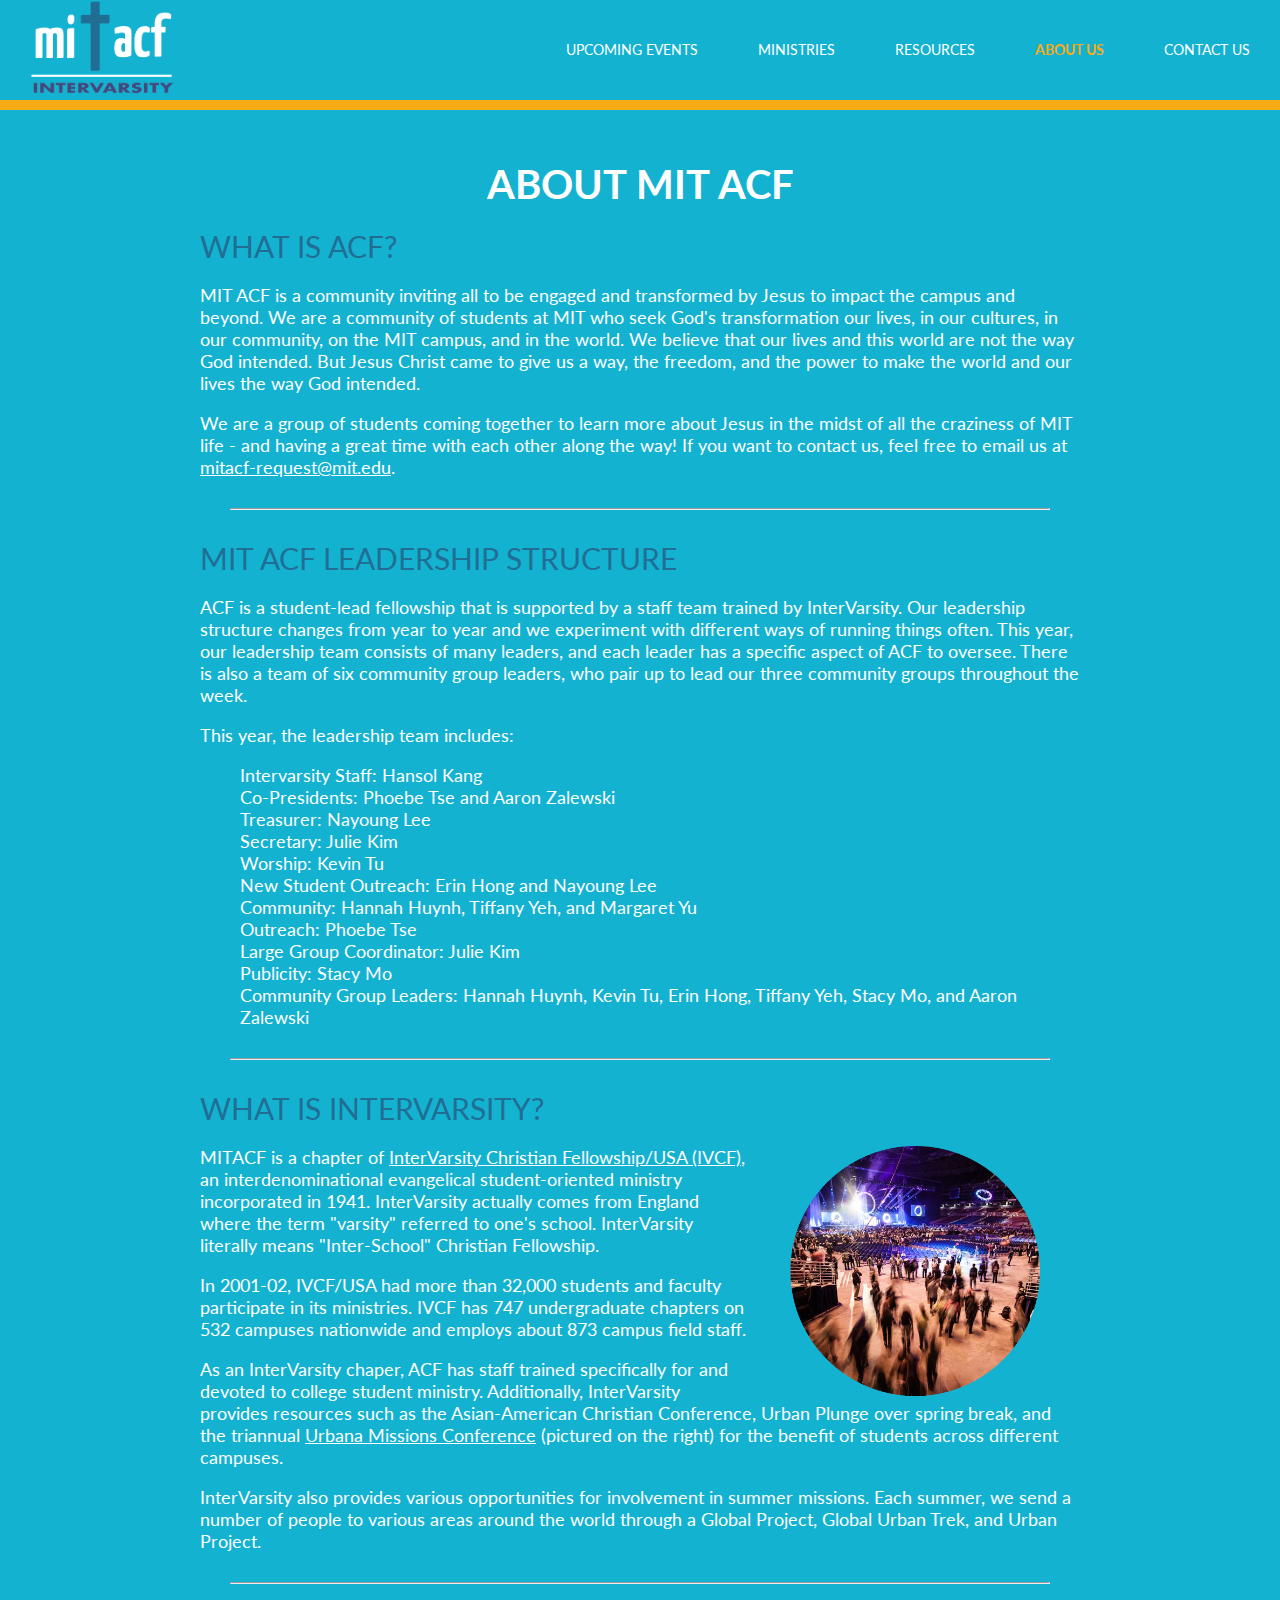
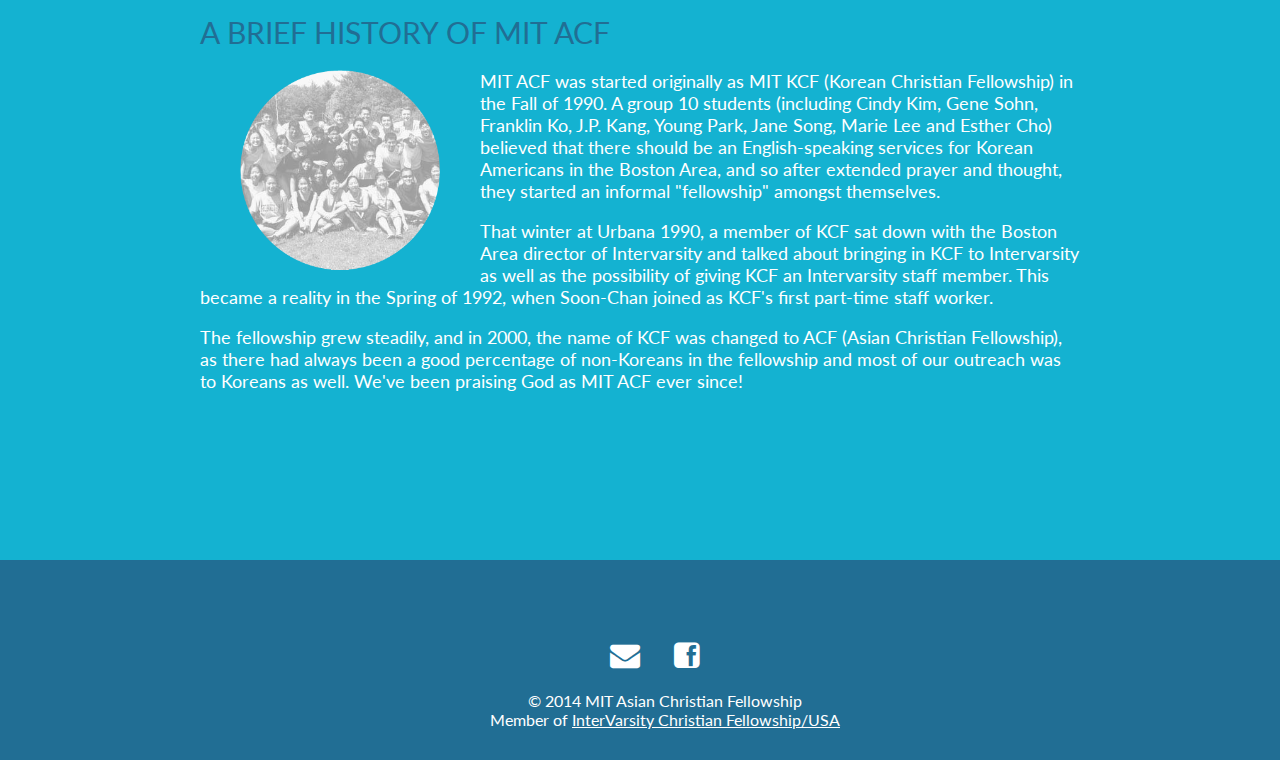
==== aboutus.html @ 9f225660 "initial commit" ====
<html>
<head>
  <title>About Us</title>
  <link rel="stylesheet" type="text/css" href="style/font-awesome.min.css">
  <link rel="stylesheet" type="text/css" href="style/style.css">
  <link rel="stylesheet" type="text/css" href="style/aboutus.css">
  <script src="js/jquery-1.10.1.min.js" type="text/javascript"></script>
  <script src="js/script.js" type="text/javascript"></script>
</head>
<body>
  <div class="header">
    <div class="header-logo-container">
      <a href="index.html">
        <img class="header-logo" src="img/mitacflogo.png" />
      </a>
    </div>

    <div class="header-link-container">
      <a class="header-link" href="contactus.html">Contact Us</a>
    </div>

    <div class="header-link-container">
      <a class="header-link selected-link" href="aboutus.html">About Us</a>
    </div>

    <div class="header-link-container">
      <a class="header-link" href="resources.html">Resources</a>
    </div>

    <div class="header-link-container">
      <a class="header-link" href="ministries.html">Ministries</a>
    </div>

    <div class="header-link-container">
      <a class="header-link" href="upcomingevents.html">Upcoming Events</a>
    </div>
  </div>

  <div class="body">
    <div class="content-title centered">
      About MIT ACF
    </div>

    <div class="body-title">
      What is ACF?
    </div>

    <div class="body-content">
      <p>
        MIT ACF is a community inviting all to be engaged and transformed by Jesus to impact the campus and beyond. We are a community of students at MIT who seek God's transformation our lives, in our cultures, in our community, on the MIT campus, and in the world. We believe that our lives and this world are not the way God intended. But Jesus Christ came to give us a way, the freedom, and the power to make the world and our lives the way God intended.
      </p>

      <p>
        We are a group of students coming together to learn more about Jesus in the midst of all the craziness of MIT life - and having a great time with each other along the way! If you want to contact us, feel free to email us at <a href="mailto:mitacf-request@mit.edu">mitacf-request@mit.edu</a>.
      </p>
    </div>

    <hr />

    <div class="body-title">
      MIT ACF Leadership Structure
    </div>

    <div class="body-content">
      <p>
        ACF is a student-lead fellowship that is supported by a staff team trained by InterVarsity. Our leadership structure changes from year to year and we experiment with different ways of running things often. This year, our leadership team consists of many leaders, and each leader has a specific aspect of ACF to oversee.  There is also a team of six community group leaders, who pair up to lead our three community groups throughout the week.
      </p>

      <p>
        This year, the leadership team includes:
      </p>
      <ul>
        <li>Intervarsity Staff: Hansol Kang</li>
        <li>Co-Presidents: Phoebe Tse and Aaron Zalewski</li>
        <li>Treasurer: Nayoung Lee</li>
        <li>Secretary: Julie Kim</li>
        <li>Worship: Kevin Tu</li>
        <li>New Student Outreach: Erin Hong and Nayoung Lee</li>
        <li>Community: Hannah Huynh, Tiffany Yeh, and Margaret Yu</li>
        <li>Outreach: Phoebe Tse</li>
        <li>Large Group Coordinator: Julie Kim</li>
        <li>Publicity: Stacy Mo</li>
        <li>Community Group Leaders: Hannah Huynh, Kevin Tu, Erin Hong, Tiffany Yeh, Stacy Mo, and Aaron Zalewski</li>
      </ul>
    </div>

    <hr />

    <div class="body-title">
      What is Intervarsity?
    </div>

    <div class="body-content">
      <img src="img/urbana.png" class="img-float-right" />

      <p>
        MITACF is a chapter of <a href="http://www.ivcf.org" target="_blank">InterVarsity Christian Fellowship/USA (IVCF)</a>, an interdenominational evangelical student-oriented ministry incorporated in 1941. InterVarsity actually comes from England where the term "varsity" referred to one's school. InterVarsity literally means "Inter-School" Christian Fellowship.
      </p>

      <p>
        In 2001-02, IVCF/USA had more than 32,000 students and faculty participate in its ministries. IVCF has 747 undergraduate chapters on 532 campuses nationwide and employs about 873 campus field staff.
      </p>
 
      <p>
        As an InterVarsity chaper, ACF has staff trained specifically for and devoted to college student ministry. Additionally, InterVarsity provides resources such as the Asian-American Christian Conference, Urban Plunge over spring break, and the triannual <a href="http://www.urbana.org" target="_blank">Urbana Missions Conference</a> (pictured on the right) for the benefit of students across different campuses.
      </p>

      <p>
        InterVarsity also provides various opportunities for involvement in summer missions. Each summer, we send a number of people to various areas around the world through a Global Project, Global Urban Trek, and Urban Project.
      </p>
    </div>

    <hr />

    <div class="body-title">
      A Brief History of MIT ACF
    </div>

    <div class="body-content">
      <img src="img/acfhistory.png" class="img-float-left" />

      <p>
        MIT ACF was started originally as MIT KCF (Korean Christian Fellowship) in the Fall of 1990. A group 10 students (including Cindy Kim, Gene Sohn, Franklin Ko, J.P. Kang, Young Park, Jane Song, Marie Lee and Esther Cho) believed that there should be an English-speaking services for Korean Americans in the Boston Area, and so after extended prayer and thought, they started an informal "fellowship" amongst themselves.
      </p>

      <p>
        That winter at Urbana 1990, a member of KCF sat down with the Boston Area director of Intervarsity and talked about bringing in KCF to Intervarsity as well as the possibility of giving KCF an Intervarsity staff member. This became a reality in the Spring of 1992, when Soon-Chan joined as KCF's first part-time staff worker.
      </p>

      <p>
        The fellowship grew steadily, and in 2000, the name of KCF was changed to ACF (Asian Christian Fellowship), as there had always been a good percentage of non-Koreans in the fellowship and most of our outreach was to Koreans as well. We've been praising God as MIT ACF ever since!
      </p>
    </div>


  </div>

  <div class="footer">
    <div class="icons">
      <a href="mailto:mitacf-request@mit.edu" target="_blank"><i class="icon-envelope"></i></a>

      <a href="https://www.facebook.com/groups/216155718409666/" target="_blank"><i class="icon-facebook-sign"></i></a>
    </div>

    <div class="credits">
      &copy; 2014 MIT Asian Christian Fellowship
      <br />
      Member of <a href="http://www.intervarsity.org" target="_blank">InterVarsity Christian Fellowship/USA</a>
    </div>
  </div>
</body>
</html>
---- style/style.css ----
@import url(http://fonts.googleapis.com/css?family=Lato:100,300,400,700,900,100italic,300italic,400italic,700italic,900italic);

/*light blue: #6FE7F2*/
/*blue: #14B2D1*/
/*dark blue: #216e94*/
/*yellow: #f7ac16*/
/*darker yellow: #d99308;
/*green: #a7fa5a*/

body {
  margin: 0;
  padding: 0;
  font-family: 'Lato', sans-serif;
  color: white;
}

a {
  color: inherit;
}

hr {
  margin: 30px 30px 30px 30px;
}

ul, li {
  list-style: none;
}

.button {
  background-color: #f7ac16;
  cursor: pointer;
  -webkit-touch-callout: none;
  -webkit-user-select: none;
  -khtml-user-select: none;
  -moz-user-select: none;
  -ms-user-select: none;
  user-select: none;
  text-transform: uppercase;
}

.button:hover {
  background-color: #f1a409;
}

.button:active {
  background-color: #d99308;
}

.italicized {
  font-style: italic;
}

.centered {
  text-align: center;
}

.community-groups td {
  padding-right: 20px;
}

.church-table td {
  padding-right: 20px;
  padding-bottom: 10px;
}

#header {
  background: url('../img/background1.jpg') 50% 0 no-repeat fixed;
  background-size: cover;
  height: 120%;
}

.body {
  padding: 150px 200px;
  background-color: #14B2D1;
  min-height: 500px;
}

.body-title {
  font-size: 30px;
  color: #216e94;
  margin: 20px 0px;
  text-transform: uppercase;
}

.body-content {
  font-size: 18px;
  color: white;
}

.body-content a {
  color: white;
}

.body-content a:hover {
  color: #6FE7F2;
}

.img-float-right {
  display: block;
  float: right;
  width: 250px;
  height: 250px;
  margin: 0px 40px;
}

.img-float-left {
  display: block;
  float: left;
  width: 200px;
  height: 200px;
  margin: 0px 40px;
}

#about {
  background: url('../img/background2.jpg') 50% 0 no-repeat fixed;
  background-size: cover;
  height: 120%;
}

#ministries {
  background: url('../img/background3.jpg') fixed;
  background-size: cover;
  height: 130%;
}

#resources {
  background: url('../img/background4.jpg') fixed;
  background-size: cover;
  height: 100%;
}

.header {
  display: block;
  position: absolute;  
  height: 100px;
  width: 100%;
  min-width: 1000px;
  background-color: #14B2D1;
  border-bottom: 10px solid #f7ac16;
}

.header-logo-container {
  float: left;
  padding: 0px 30px;
}

.header-logo {
  height: 100px;
}

.header-link-container {
  float: right;
  line-height: 20px;
  padding: 40px 0px;
  color: white;
  margin: 0px 30px;
}

.header-link {
  text-decoration: none;
  text-transform: uppercase;
  font-size: 14px;
}

.header-link:hover {
  color: #216e94;
}

.selected-link {
  color: #f7ac16;
  font-weight: bold;
}

.selected-link:hover {
  color: #f7ac16;
}

.content {
  padding-top: 30px;
  padding-bottom: 100px;
  left: 0;
  right: 0;
  background-color: #14B2D1;
  border-top: 10px solid #f7ac16;
  border-bottom: 10px solid #f7ac16;
}

.content-about-container {
  margin: 0px auto;
  width: 1000px;
}

.content-about-image-container {
  display: inline-block;
  float: left;
  margin-left: 10px;
}

.content-about-text-container {
  display: inline-block;
  float: left;
  width: 500px;
  margin-left: 40px;
}

.content-resources-image-container {
  display: inline-block;
  float: left;
  margin-left: 75px;
}

.content-resources-text-container {
  display: inline-block;
  float: left;
  width: 500px;
  margin-left: 90px;
}

.content-ministries-image-container {
  display: inline-block;
  float: left;
  margin-left: 80px;
}

.content-ministries-text-container {
  display: inline-block;
  float: left;
  width: 500px;
  margin-left: 60px;
}

.content-events-text-container {
  display: inline-block;
}

.content-events-text {
  margin-top: 20px;
  -webkit-touch-callout: none;
  -webkit-user-select: none;
  -khtml-user-select: none;
  -moz-user-select: none;
  -ms-user-select: none;
  user-select: none;
}

.content-events-text table {
  border-spacing: 0;
}

.content-events-text tr {
  height: 35px;
  border-radius: 5px;
  cursor: pointer;
  margin-bottom: 5px;
}

.content-events-text tr:hover {
  background-color: #216e94;
}

.content-events-text tr.selected {
  background-color: #216e94;
}

.content-events-text td {
  color: #6FE7F2;
  font-size: 17px;
  padding: 0 10px;
}

.content-events-text tr td:first-child {
    -moz-border-radius-topleft: 5px;
    -moz-border-radius-bottomleft: 5px;
    -webkit-border-top-left-radius: 5px;
    -webkit-border-bottom-left-radius: 5px;
}

.content-events-text tr td:last-child {
    -moz-border-radius-topright: 5px;
    -moz-border-radius-bottomright: 5px;
    -webkit-border-top-right-radius: 5px;
    -webkit-border-bottom-right-radius: 5px;
}

.events-description-container {
  width: 400px;
  height: 200px;
  float: right;
  margin-top: 15px;
  font-size: 17px;
  line-height: 25px;
  background-color: #216e94;
  color: #6FE7F2;
  padding: 20px;
  border-radius: 5px;
}

.content-container {
  margin: 0px auto;
  width: 1000px;
}

.content-text-container {
  display: inline-block;
  float: left;
  width: 400px;
  margin-left: 30px;
}

.content-image-container {
  display: inline-block;
  float: left;
  margin-left: 10px;
}

.content-title {
  font-size: 40px;
  font-weight: bold;
  text-transform: uppercase;
  margin: 10px 0px 20px 0px;
}

.content-text {
  color: #6FE7F2;
  font-size: 20px;
  margin-bottom: 30px;
}

.content-learn-more {
  width: auto;
  border-radius: 3px;
  padding: 10px 20px;
  display: table-cell;
  margin: 20px 0px;
}

.learn-more-link {
  text-decoration: none;
}

.content-big-title {
  left: 0;
  right: 0;
  text-align: center;
  font-size: 50px;
  font-weight: bold;
  text-transform: uppercase;
}

.content-about {
  position: absolute;
  top: 100%;
  height: 200px;
}

.content1-pic {
  width: 250px;
  padding: 10px 60px;
}

.content-ministries {
  position: absolute;
  top: 220%;
  height: 200px;
}

.content2-pic {
  width: 250px;
}

.content-resources {
  position: absolute;
  top: 340%;
  height: 200px;
}

.content-events-wrapper {
  position: absolute;
  top: 460%;
  padding: 30px 0 0 0;
  border-bottom: 0;
}

.content-events {
  height: 400px;
}

.icon-book {
  font-size: 250px;
}

.footer {
  height: 200px;
  background-color: #216e94;
}

.footer .intervarsity-logo {
  background-color: #FFF;
  margin-top: 50px;
  height: 57px;
  display: inline-block;
}

.footer .icon-facebook-sign {
  margin-left: 30px;
  font-size: 30px;
  display: inline-block;
  text-decoration: none;
}

.footer .icon-envelope {
  font-size: 30px;
  display: inline-block;
  text-decoration: none;
}

.footer .credits, .icons {
  text-align: center;
  padding-left: 30px;
}

.footer .icons {
  padding-top: 80px;
}

.footer .credits {
  padding-top: 20px;
  padding-left: 50px;
}

.footer .credits a:hover {
  color: #14B2D1;
}

.back-to-top {
  font-size: 30px;
  color: #14B2D1;
  position: absolute;
  bottom: 175px;
  left: 50%;
  margin-left: -15px;
  cursor: pointer;
}

.icon-stack-base.icon-circle {
  font-size: 80px !important;
}

.back-to-top .icon-chevron-up {
  color: #216e94;
  margin-left: 5px;
}

.back-to-top .icon-chevron-up:hover {
  color: #FFF;
  margin-left: 5px;
}
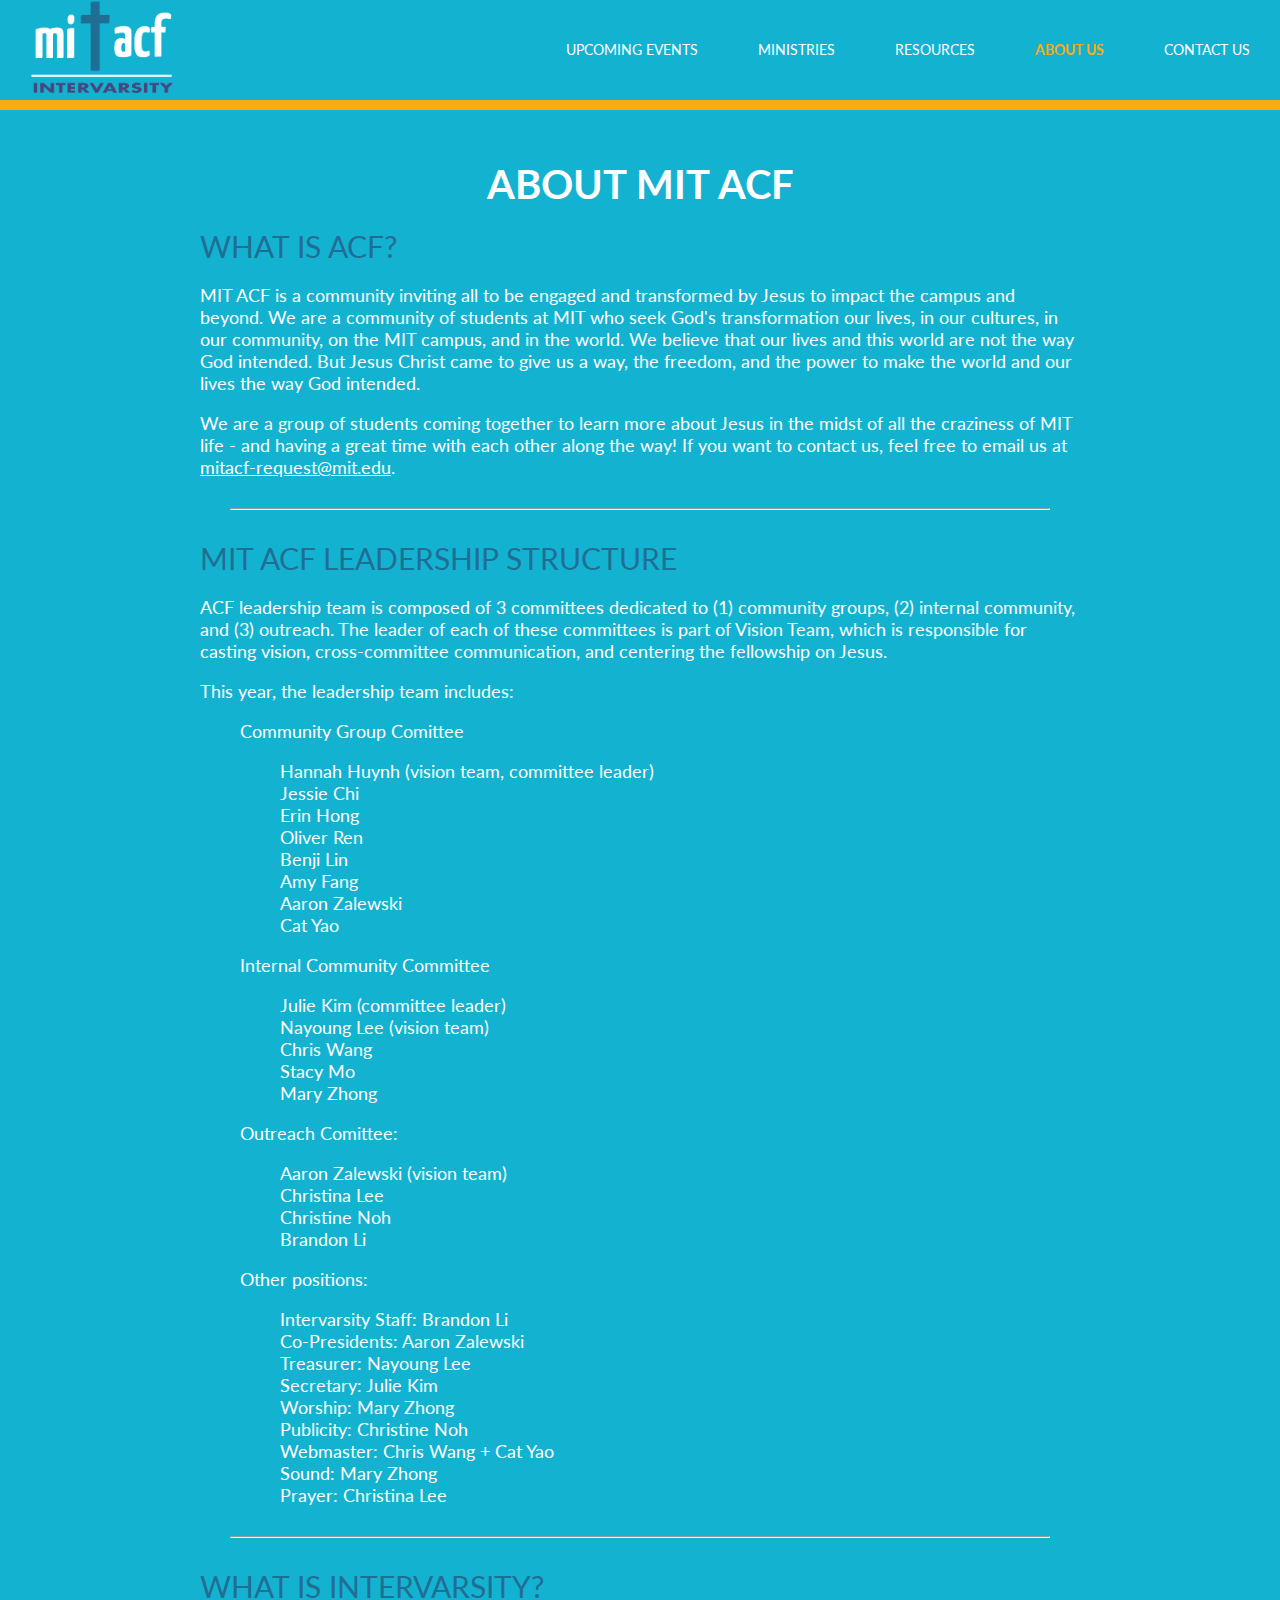
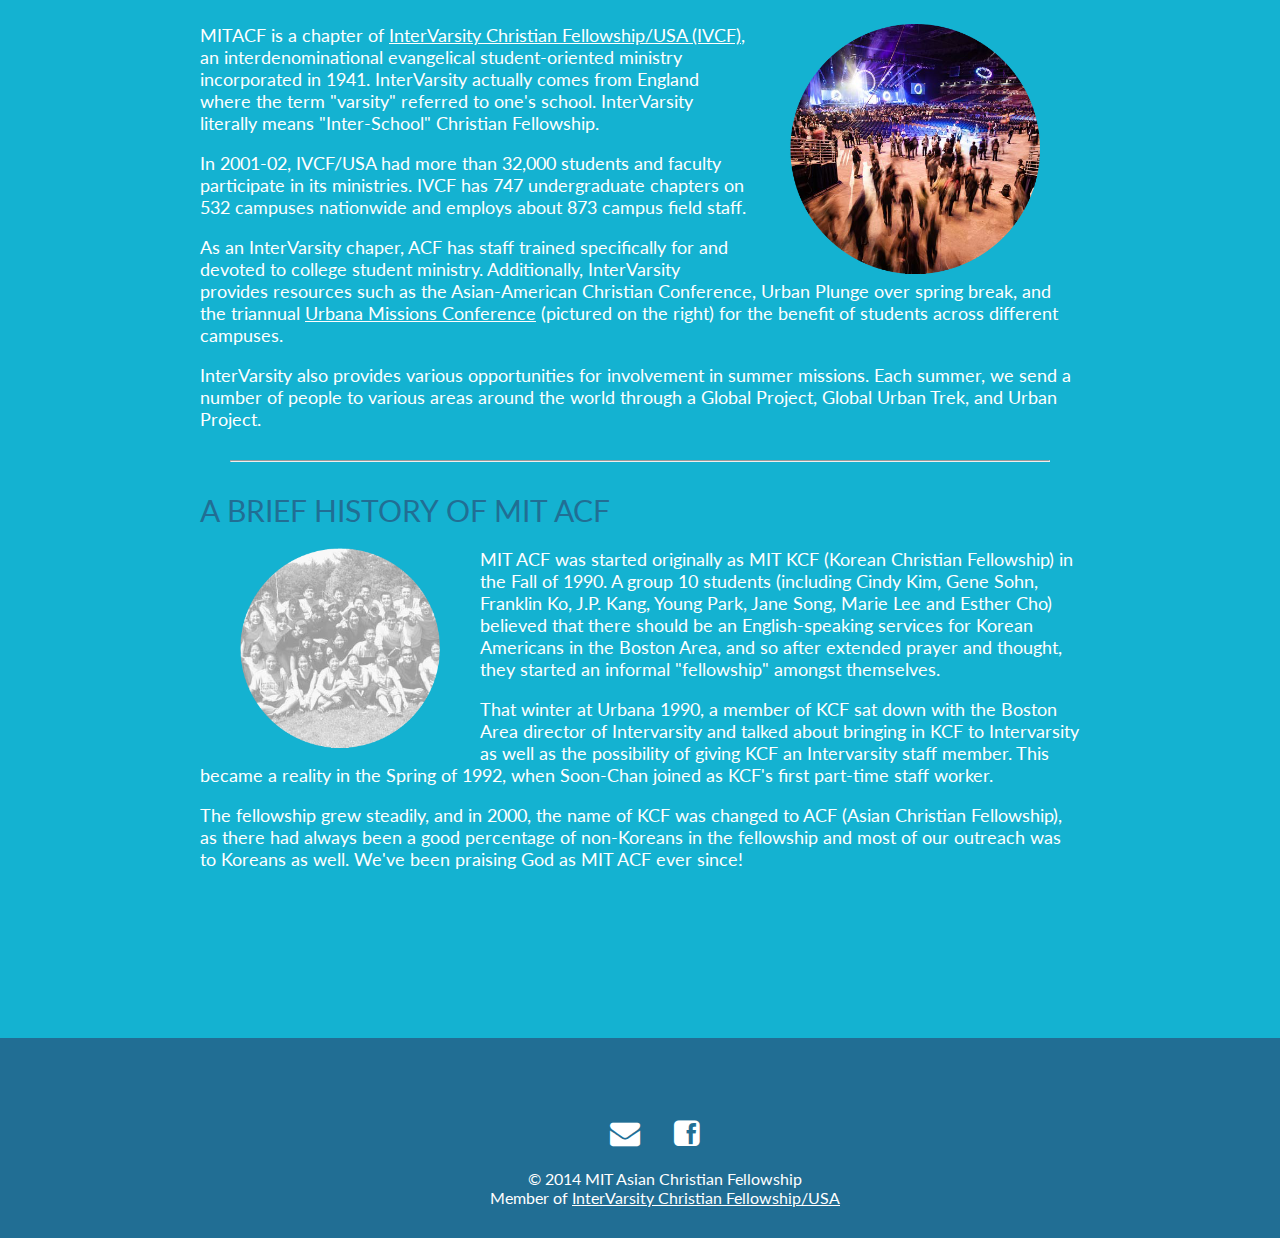
==== commit 33c606c0: "new leadership; community groups" ====
--- a/aboutus.html
+++ b/aboutus.html
@@ -63,24 +63,60 @@
 
     <div class="body-content">
       <p>
-        ACF is a student-lead fellowship that is supported by a staff team trained by InterVarsity. Our leadership structure changes from year to year and we experiment with different ways of running things often. This year, our leadership team consists of many leaders, and each leader has a specific aspect of ACF to oversee.  There is also a team of six community group leaders, who pair up to lead our three community groups throughout the week.
+        ACF leadership team is composed of 3 committees dedicated to (1) community groups, (2) internal community, and (3) outreach. The leader of each of these committees is part of Vision Team, which is responsible for casting vision, cross-committee communication, and centering the fellowship on Jesus. 
       </p>
 
       <p>
         This year, the leadership team includes:
       </p>
       <ul>
-        <li>Intervarsity Staff: Hansol Kang</li>
-        <li>Co-Presidents: Phoebe Tse and Aaron Zalewski</li>
-        <li>Treasurer: Nayoung Lee</li>
-        <li>Secretary: Julie Kim</li>
-        <li>Worship: Kevin Tu</li>
-        <li>New Student Outreach: Erin Hong and Nayoung Lee</li>
-        <li>Community: Hannah Huynh, Tiffany Yeh, and Margaret Yu</li>
-        <li>Outreach: Phoebe Tse</li>
-        <li>Large Group Coordinator: Julie Kim</li>
-        <li>Publicity: Stacy Mo</li>
-        <li>Community Group Leaders: Hannah Huynh, Kevin Tu, Erin Hong, Tiffany Yeh, Stacy Mo, and Aaron Zalewski</li>
+
+        <li><p>Community Group Comittee</p></li> 
+
+        <ul>
+          <li>Hannah Huynh (vision team, committee leader)</li>
+          <li>Jessie Chi</li>
+          <li>Erin Hong</li>
+          <li>Oliver Ren</li>
+          <li>Benji Lin</li>
+          <li>Amy Fang</li>
+          <li>Aaron Zalewski</li>
+          <li>Cat Yao</li>
+        </ul>
+
+        <li><p>Internal Community Committee</p></li> 
+
+        <ul>
+          <li>Julie Kim (committee leader)</li>
+          <li>Nayoung Lee (vision team)</li>
+          <li>Chris Wang</li>
+          <li>Stacy Mo</li>
+          <li>Mary Zhong </li>
+        </ul>
+
+        <li><p>Outreach Comittee:</p></li> 
+
+        <ul>
+          <li>Aaron Zalewski (vision team)</li>
+          <li>Christina Lee</li>
+          <li>Christine Noh </li>
+          <li>Brandon Li</li>
+        </ul>
+
+        <li><p>Other positions:</p></li> 
+
+        <ul>
+          <li>Intervarsity Staff: Brandon Li</li>
+          <li>Co-Presidents: Aaron Zalewski</li>
+          <li>Treasurer: Nayoung Lee</li>
+          <li>Secretary: Julie Kim</li>
+          <li>Worship: Mary Zhong</li>
+          <li>Publicity: Christine Noh</li>
+          <li>Webmaster: Chris Wang + Cat Yao</li>
+          <li>Sound: Mary Zhong</li>
+          <li>Prayer: Christina Lee</li>
+        </ul>
+
       </ul>
     </div>
 
